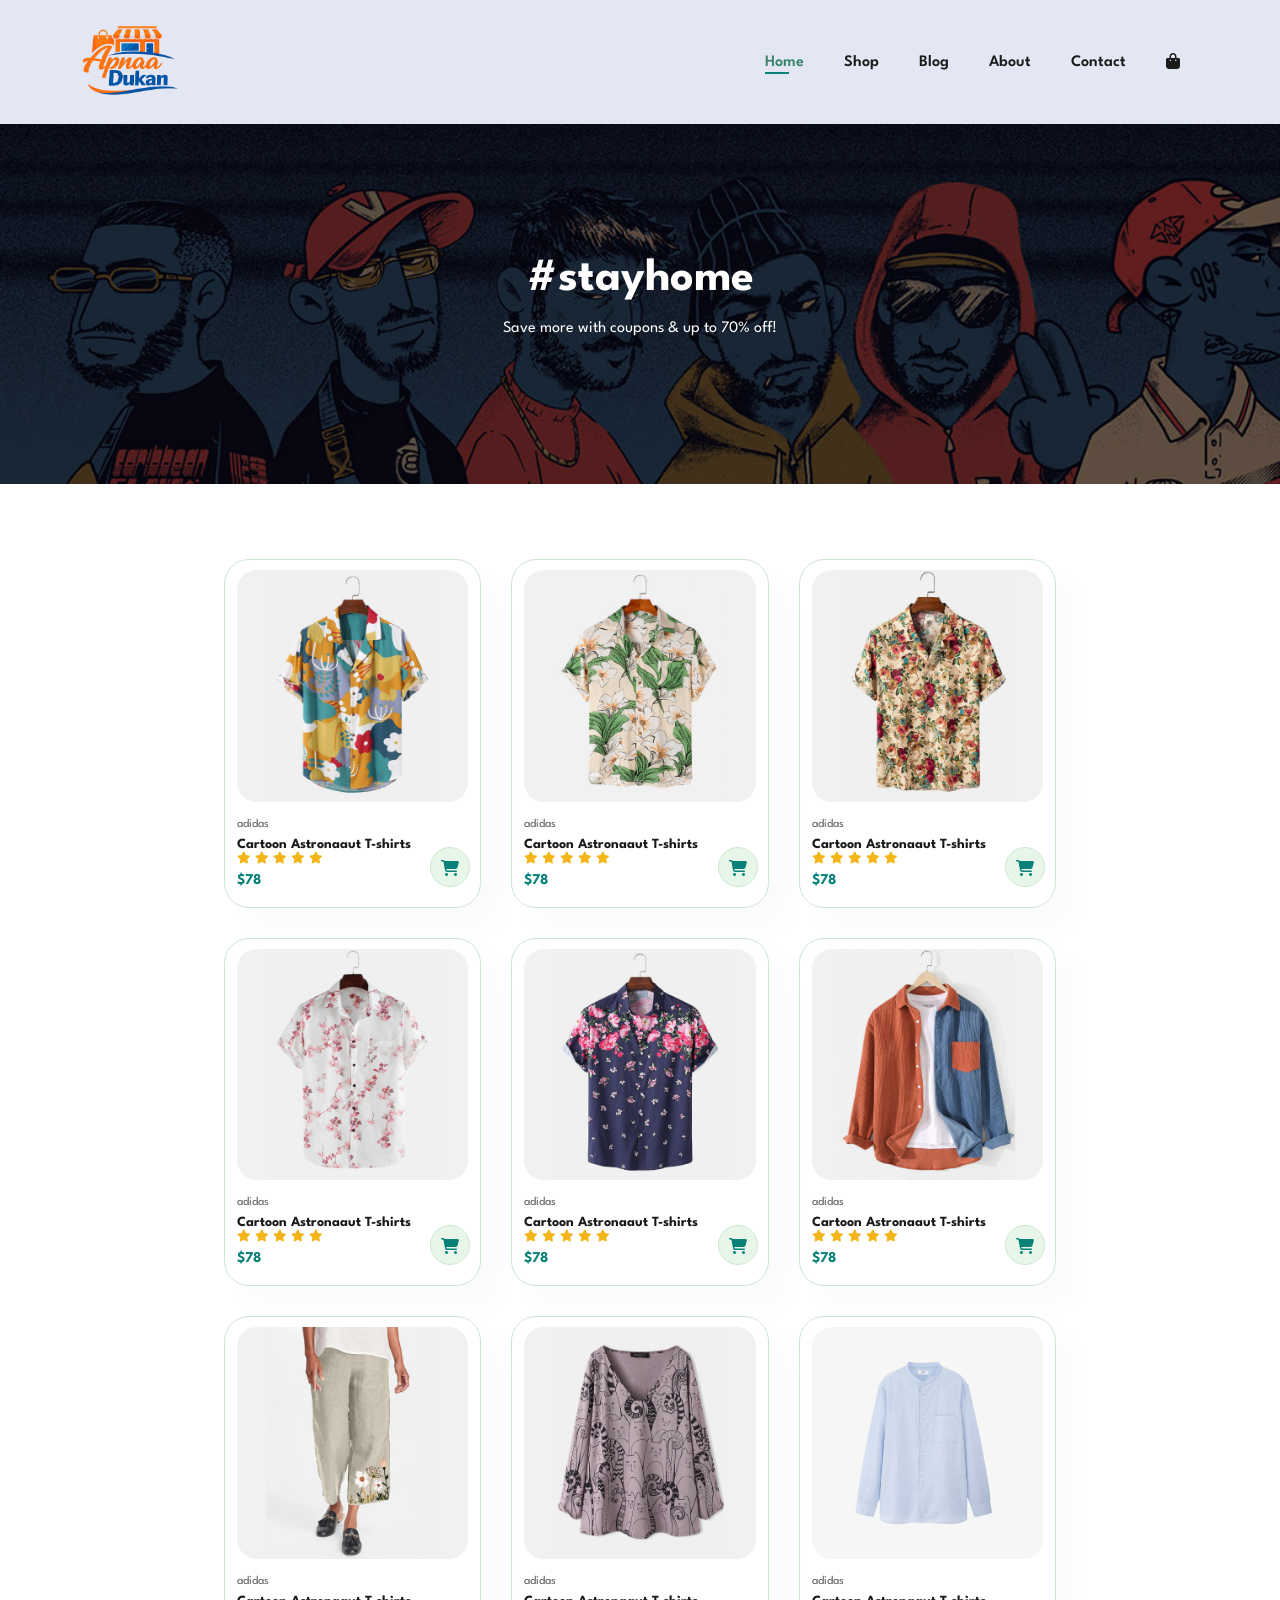
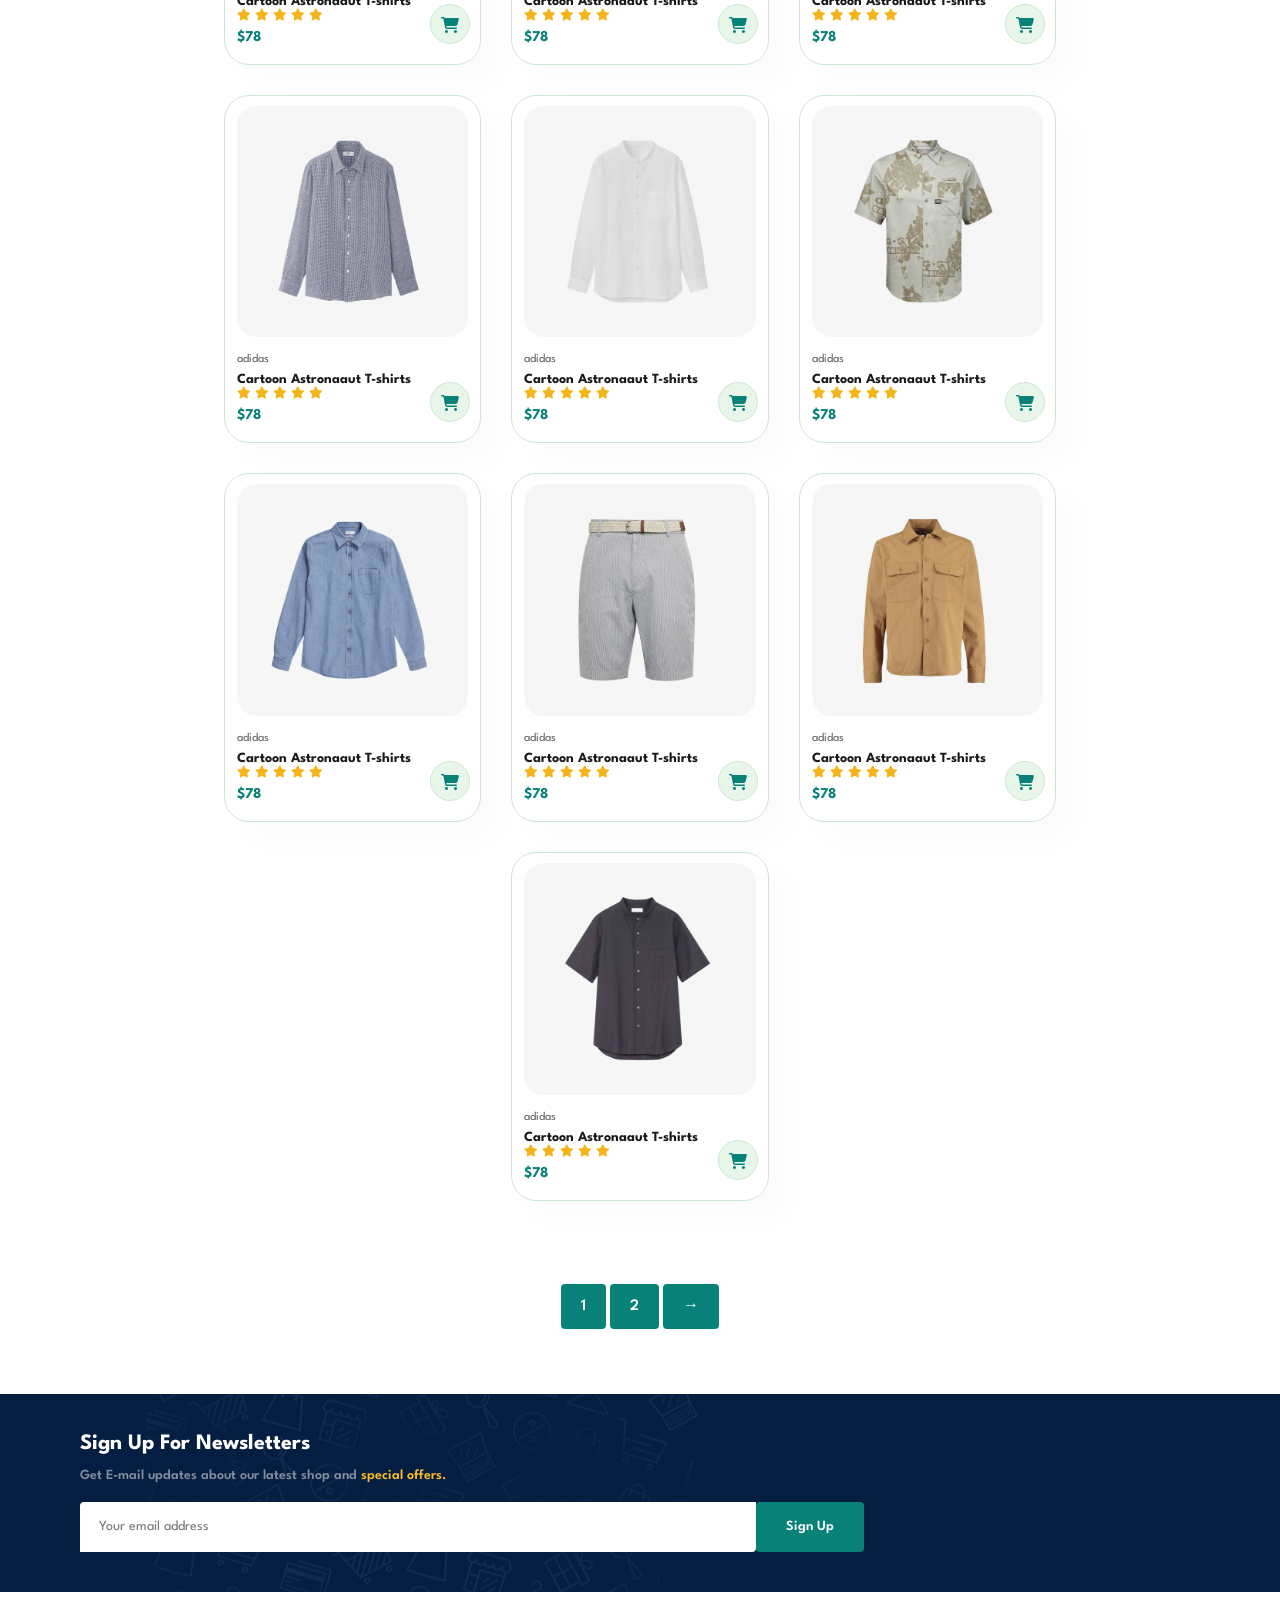
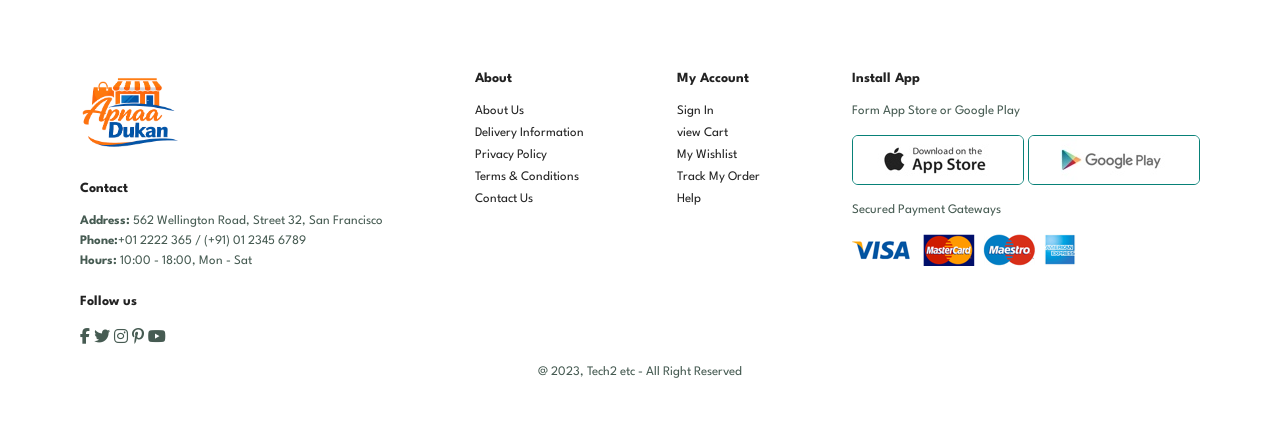
==== shop.html @ c1f82964 "Apnaa Dukan project is a Ecommerce websit" ====
<!DOCTYPE html>
<html lang="en">
<head>
    <meta charset="UTF-8">
    <meta name="viewport" content="width=device-width, initial-scale=1.0">
    <title>Apna Dukan</title>
<link rel="stylesheet" href="https://cdnjs.cloudflare.com/ajax/libs/font-awesome/6.5.1/css/all.min.css"> 
   <link rel="stylesheet" href="style.css">
</head>
<body>
    <section id="header">
        <a href="#"><img src="img/logo.png" class="logo" alt=""></a>

        <div>
            <ul id="navbar">
                <li><a class="active" href="index.html">Home</a></li>
                <li><a href="shop.html">Shop</a></li>
                <li><a href="blog.html">Blog</a> </li>
                <li><a href="about.html">About</a></li>
                <li><a href="contact.html">Contact</a></li>
                <li><a href="cart.html"><i class="fa-solid fa-bag-shopping"></i></a></li>
                <a href="#" id="close"><i class="far fa-times"></i></a>
            </ul>
        </div>
        <div id="mobile">
            <a href="cart.html"><i class="fa-solid fa-bag-shopping"></i></a>
            <i id="bar" class="fas fa-outdent"></i>
            
        </div>
    </section>

    <section id="page-header">
        
        <h2>#stayhome</h2>
        
        <p>Save more with coupons & up to 70% off!</p>
       
    </section>

    <section id="product1" class="section-p1">
        <div class="pro-container">
            <div class="pro">
                <img src="img/products/f1.jpg" alt="">
                <div class="des">
                    <span>adidas</span>
                    <h5>Cartoon Astronaaut T-shirts</h5>
                    <div class="star">
                        <i class="fas fa-star"></i>
                        <i class="fas fa-star"></i>
                        <i class="fas fa-star"></i>
                        <i class="fas fa-star"></i>
                        <i class="fas fa-star"></i>
                    </div>
                    <h4>$78</h4>
                </div>
                <a href="#"><i class="fas fa-shopping-cart shop"></i></a>
            </div>
            <div class="pro">
                <img src="img/products/f2.jpg" alt="">
                <div class="des">
                    <span>adidas</span>
                    <h5>Cartoon Astronaaut T-shirts</h5>
                    <div class="star">
                        <i class="fas fa-star"></i>
                        <i class="fas fa-star"></i>
                        <i class="fas fa-star"></i>
                        <i class="fas fa-star"></i>
                        <i class="fas fa-star"></i>
                    </div>
                    <h4>$78</h4>
                </div>
                <a href="#"><i class="fas fa-shopping-cart shop"></i></a>
            </div>
            <div class="pro">
                <img src="img/products/f3.jpg" alt="">
                <div class="des">
                    <span>adidas</span>
                    <h5>Cartoon Astronaaut T-shirts</h5>
                    <div class="star">
                        <i class="fas fa-star"></i>
                        <i class="fas fa-star"></i>
                        <i class="fas fa-star"></i>
                        <i class="fas fa-star"></i>
                        <i class="fas fa-star"></i>
                    </div>
                    <h4>$78</h4>
                </div>
                <a href="#"><i class="fas fa-shopping-cart shop"></i></a>
            </div>
            <div class="pro">
                <img src="img/products/f4.jpg" alt="">
                <div class="des">
                    <span>adidas</span>
                    <h5>Cartoon Astronaaut T-shirts</h5>
                    <div class="star">
                        <i class="fas fa-star"></i>
                        <i class="fas fa-star"></i>
                        <i class="fas fa-star"></i>
                        <i class="fas fa-star"></i>
                        <i class="fas fa-star"></i>
                    </div>
                    <h4>$78</h4>
                </div>
                <a href="#"><i class="fas fa-shopping-cart shop"></i></a>
            </div>
            <div class="pro">
                <img src="img/products/f5.jpg" alt="">
                <div class="des">
                    <span>adidas</span>
                    <h5>Cartoon Astronaaut T-shirts</h5>
                    <div class="star">
                        <i class="fas fa-star"></i>
                        <i class="fas fa-star"></i>
                        <i class="fas fa-star"></i>
                        <i class="fas fa-star"></i>
                        <i class="fas fa-star"></i>
                    </div>
                    <h4>$78</h4>
                </div>
                <a href="#"><i class="fas fa-shopping-cart shop"></i></a>
            </div>
            <div class="pro">
                <img src="img/products/f6.jpg" alt="">
                <div class="des">
                    <span>adidas</span>
                    <h5>Cartoon Astronaaut T-shirts</h5>
                    <div class="star">
                        <i class="fas fa-star"></i>
                        <i class="fas fa-star"></i>
                        <i class="fas fa-star"></i>
                        <i class="fas fa-star"></i>
                        <i class="fas fa-star"></i>
                    </div>
                    <h4>$78</h4>
                </div>
                <a href="#"><i class="fas fa-shopping-cart shop"></i></a>
            </div>
            <div class="pro">
                <img src="img/products/f7.jpg" alt="">
                <div class="des">
                    <span>adidas</span>
                    <h5>Cartoon Astronaaut T-shirts</h5>
                    <div class="star">
                        <i class="fas fa-star"></i>
                        <i class="fas fa-star"></i>
                        <i class="fas fa-star"></i>
                        <i class="fas fa-star"></i>
                        <i class="fas fa-star"></i>
                    </div>
                    <h4>$78</h4>
                </div>
                <a href="#"><i class="fas fa-shopping-cart shop"></i></a>
            </div>
            <div class="pro">
                <img src="img/products/f8.jpg" alt="">
                <div class="des">
                    <span>adidas</span>
                    <h5>Cartoon Astronaaut T-shirts</h5>
                    <div class="star">
                        <i class="fas fa-star"></i>
                        <i class="fas fa-star"></i>
                        <i class="fas fa-star"></i>
                        <i class="fas fa-star"></i>
                        <i class="fas fa-star"></i>
                    </div>
                    <h4>$78</h4>
                </div>
                <a href="#"><i class="fas fa-shopping-cart shop"></i></a>
            </div>
            <div class="pro">
                <img src="img/products/n1.jpg" alt="">
                <div class="des">
                    <span>adidas</span>
                    <h5>Cartoon Astronaaut T-shirts</h5>
                    <div class="star">
                        <i class="fas fa-star"></i>
                        <i class="fas fa-star"></i>
                        <i class="fas fa-star"></i>
                        <i class="fas fa-star"></i>
                        <i class="fas fa-star"></i>
                    </div>
                    <h4>$78</h4>
                </div>
                <a href="#"><i class="fas fa-shopping-cart shop"></i></a>
            </div>
            <div class="pro">
                <img src="img/products/n2.jpg" alt="">
                <div class="des">
                    <span>adidas</span>
                    <h5>Cartoon Astronaaut T-shirts</h5>
                    <div class="star">
                        <i class="fas fa-star"></i>
                        <i class="fas fa-star"></i>
                        <i class="fas fa-star"></i>
                        <i class="fas fa-star"></i>
                        <i class="fas fa-star"></i>
                    </div>
                    <h4>$78</h4>
                </div>
                <a href="#"><i class="fas fa-shopping-cart shop"></i></a>
            </div>
            <div class="pro">
                <img src="img/products/n3.jpg" alt="">
                <div class="des">
                    <span>adidas</span>
                    <h5>Cartoon Astronaaut T-shirts</h5>
                    <div class="star">
                        <i class="fas fa-star"></i>
                        <i class="fas fa-star"></i>
                        <i class="fas fa-star"></i>
                        <i class="fas fa-star"></i>
                        <i class="fas fa-star"></i>
                    </div>
                    <h4>$78</h4>
                </div>
                <a href="#"><i class="fas fa-shopping-cart shop"></i></a>
            </div>
            <div class="pro">
                <img src="img/products/n4.jpg" alt="">
                <div class="des">
                    <span>adidas</span>
                    <h5>Cartoon Astronaaut T-shirts</h5>
                    <div class="star">
                        <i class="fas fa-star"></i>
                        <i class="fas fa-star"></i>
                        <i class="fas fa-star"></i>
                        <i class="fas fa-star"></i>
                        <i class="fas fa-star"></i>
                    </div>
                    <h4>$78</h4>
                </div>
                <a href="#"><i class="fas fa-shopping-cart shop"></i></a>
            </div>
            <div class="pro">
                <img src="img/products/n5.jpg" alt="">
                <div class="des">
                    <span>adidas</span>
                    <h5>Cartoon Astronaaut T-shirts</h5>
                    <div class="star">
                        <i class="fas fa-star"></i>
                        <i class="fas fa-star"></i>
                        <i class="fas fa-star"></i>
                        <i class="fas fa-star"></i>
                        <i class="fas fa-star"></i>
                    </div>
                    <h4>$78</h4>
                </div>
                <a href="#"><i class="fas fa-shopping-cart shop"></i></a>
            </div>
            <div class="pro">
                <img src="img/products/n6.jpg" alt="">
                <div class="des">
                    <span>adidas</span>
                    <h5>Cartoon Astronaaut T-shirts</h5>
                    <div class="star">
                        <i class="fas fa-star"></i>
                        <i class="fas fa-star"></i>
                        <i class="fas fa-star"></i>
                        <i class="fas fa-star"></i>
                        <i class="fas fa-star"></i>
                    </div>
                    <h4>$78</h4>
                </div>
                <a href="#"><i class="fas fa-shopping-cart shop"></i></a>
            </div>
            <div class="pro">
                <img src="img/products/n7.jpg" alt="">
                <div class="des">
                    <span>adidas</span>
                    <h5>Cartoon Astronaaut T-shirts</h5>
                    <div class="star">
                        <i class="fas fa-star"></i>
                        <i class="fas fa-star"></i>
                        <i class="fas fa-star"></i>
                        <i class="fas fa-star"></i>
                        <i class="fas fa-star"></i>
                    </div>
                    <h4>$78</h4>
                </div>
                <a href="#"><i class="fas fa-shopping-cart shop"></i></a>
            </div>
            <div class="pro">
                <img src="img/products/n8.jpg" alt="">
                <div class="des">
                    <span>adidas</span>
                    <h5>Cartoon Astronaaut T-shirts</h5>
                    <div class="star">
                        <i class="fas fa-star"></i>
                        <i class="fas fa-star"></i>
                        <i class="fas fa-star"></i>
                        <i class="fas fa-star"></i>
                        <i class="fas fa-star"></i>
                    </div>
                    <h4>$78</h4>
                </div>
                <a href="#"><i class="fas fa-shopping-cart shop"></i></a>
            </div>
        </div>    
    </section>
    <section id="pagination" class="section-p1">
        <a href="#">1</a>
        <a href="#">2</a>
        <a href="#">→</a>
    </section>
    <section id="newsletter" class="section-p1 section-m1">
        <div class="newstext">
            <h4>Sign Up For Newsletters</h4>
            <p>Get E-mail updates about our latest shop and <span>special offers.</span></p>
        </div>
        <div class="form">
            <input type="text" placeholder="Your email address">
            <button class="normal">Sign Up</button>
        </div>
    </section>

    <footer class="section-p1">
        <div class="col">
            <img src="img/logo.png" alt="" class="logo">
            <h4>Contact</h4>
            <p><strong>Address: </strong> 562 Wellington Road, Street 32, San Francisco</p>
            <p><strong>Phone:</strong>+01 2222 365 / (+91) 01 2345 6789</p>
            <p><strong>Hours:</strong> 10:00 - 18:00, Mon - Sat</p>
            <div class="follow">
                <h4> Follow us</h4>
                <div class="icon">
                    <i class="fab fa-facebook-f"></i>
                    <i class="fab fa-twitter"></i>
                    <i class="fab fa-instagram"></i>
                    <i class="fab fa-pinterest-p"></i>
                    <i class="fab fa-youtube"></i>
                </div>
            </div>
        </div>
        <div class="col">
            <h4>About</h4>
            <a href="#">About Us</a>
            <a href="#">Delivery Information</a>
            <a href="#">Privacy Policy</a>
            <a href="#">Terms & Conditions</a>
            <a href="#">Contact Us</a>
        </div>

        <div class="col">
            <h4>My Account</h4>
            <a href="#">Sign In</a>
            <a href="#">view Cart</a>
            <a href="#">My Wishlist</a>
            <a href="#">Track My Order</a>
            <a href="#">Help</a>
        </div>
        <div class="col install">
            <h4>Install App</h4>
            <p>Form App Store or Google Play</p>
            <div class="row">
                <img src="img/pay/app.jpg" alt="">
                <img src="img/pay/play.jpg" alt="">
            </div>
            <p>Secured Payment Gateways</p>
            <img src="img/pay/pay.png" alt="">
        </div>
        <div class="copyright">
            <p>@ 2023, Tech2 etc - All Right Reserved</p>
        </div>
    </footer>


    <script src="script.js"></script>
</body>
</html>
---- style.css ----
@import url("https://fonts.googleapis.com/css2?family=Spartan:wght@100;200;300;400;500;600;700;800;900&display=swap");
* {
  margin: 0;
  padding: 0;
  box-sizing: border-box;
  font-family: "Spartan", sans-serif;
}
h1 {
  font-size: 50px;
  line-height: 64px;
  color: #222;
}
h2 {
  font-size: 46px;
  line-height: 54px;
  color: #222;
}
h4 {
  font-size: 20px;
  color: #222;
}
h6 {
  font-weight: 700;
  font-size: 12px;
}
p {
  font-size: 16px;
  color: #465b52;
  margin: 15px 0 20px 0;
}

.section-p1 {
  padding: 40px 80px;
}
.section-m1 {
  margin: 40px 0;
}
button.white {
  font-size: 14px;
  font-weight: 600;
  padding: 15px 30px;
  color: #fff;
  background-color: transparent;
  border-radius: 4px;
  cursor: pointer;
  border: 1px solid #fff;
  outline: none;
  transition: 0.2s;
}
button.normal {
  font-size: 14px;
  font-weight: 600;
  padding: 15px 30px;
  color: #000;
  background-color: #fff;
  border-radius: 4px;
  cursor: pointer;
  border: none;
  outline: none;
  transition: 0.2s;
}
body {
  width: 100%;
}
.logo {
  width: 100px;
  height: 80px;
}

/* Header */
#header {
  display: flex;
  align-items: center;
  justify-content: space-between;
  padding: 20px 80px;
  background-color: #e3e6f3;
  box-shadow: 0 5px 15px rgba(0, 0, 0, 0.06);
  z-index: 999;
  position: sticky;
  top: 0;
  left: 0;
}
#navbar {
  display: flex;
  align-items: center;
  justify-content: center;
}
#navbar li {
  list-style: none;
  padding: 0 20px;
  position: relative;
}
#navbar li a {
  text-decoration: none;
  font-size: 16px;
  font-weight: 600;
  color: #1a1a1a;
  transition: 0.3s ease;
}
#navbar li a:hover,
#navbar li a.active {
  color: rgb(56, 131, 106);
}
#navbar li a.active::after,
#navbar li a:hover::after {
  content: "";
  width: 30%;
  height: 2px;
  background: #088178;
  position: absolute;
  bottom: -4px;
  left: 20px;
}
#mobile {
  display: none;
  align-items: center;
}
 #close{
  display: none;
 }


/*Home Page*/
#hero {
  background-image: url("img/hero4.png");
  height: 100vh;
  width: 100%;
  background-size: cover;
  background-position: top 25% right 0;
  padding: 0 80px;
  display: flex;
  flex-direction: column;
  align-items: flex-start;
  justify-content: center;
}
#hero h4 {
  padding-bottom: 15px;
}
#hero h1 {
  color: #088178;
}
#hero button {
  background-image: url("img/button.png");
  background-color: transparent;
  color: #088178;
  border: 0;
  padding: 14px 80px 14px 65px;
  background-repeat: no-repeat;
  cursor: pointer;
  font-weight: 700;
  font-size: 15px;
}
#feature {
  display: flex;
  align-items: center;
  justify-content: space-between;
  flex-wrap: wrap;
}

#feature .fe-box {
  width: 180px;
  text-align: center;
  padding: 25px 15px;
  box-shadow: 20px 20px 34px rgba(0, 0, 0, 0.03);
  border: 1px solid #cce7d0;
  border-radius: 4px;
  margin: 15px 0;
}
#feature .fe-box:hover {
  box-shadow: 10px 10px 54px rgba(78, 62, 221, 0.1);
}
#feature .fe-box img {
  width: 100%;
  margin-bottom: 10px;
}
#feature .fe-box h6 {
  display: inline-block;
  padding: 9px 8px 6px 8px;
  line-height: 1;
  border-radius: 4px;
  color: #008178;
  background-color: #fddde4;
}
#feature .fe-box:nth-child(2) h6 {
  background-color: #cdebbc;
}
#feature .fe-box:nth-child(3) h6 {
  background-color: #d1e8f2;
}
#feature .fe-box:nth-child(4) h6 {
  background-color: #cdd4f8;
}
#feature .fe-box:nth-child(5) h6 {
  background-color: #f6dbf6;
}
#feature .fe-box:nth-child(6) h6 {
  background-color: #fff2e5;
}
#product1 {
  text-align: center;
}
#product1 .pro-container {
  display: flex;
  justify-content: space-between;
  padding-top: 20px;
  flex-wrap: wrap;
}
#product1 .pro {
  width: 23%;
  min-width: 250px;
  padding: 10px 12px;
  border: 1px solid #cce7d0;
  border-radius: 25px;
  cursor: pointer;
  box-shadow: 20px 20px 30px rgba(0, 0, 0, 0.02);
  margin: 15px 0;
  transition: 0.2s ease;
  position: relative;
}
#product1 .pro:hover {
  box-shadow: 220px 20px 30px rgba(0, 0, 0, 0.06);
}
#product1 .pro img {
  width: 100%;
  border-radius: 20px;
}
#product1 .pro .des {
  text-align: start;
  padding: 10px 0;
}
#product1 .pro .des span {
  color: #606063;
  font-size: 12px;
}
#product1 .pro .des h5 {
  padding-top: 7px;
  color: #1a1a1a;
  font-size: 14px;
}
#product1 .pro .des i {
  font-size: 12px;
  color: rgb(243, 181, 25);
}
#product1 .pro .des h4 {
  padding-top: 7px;
  font-size: 15px;
  font-weight: 700;
  color: #088178;
}
#product1 .pro .shop {
  width: 40px;
  height: 40px;
  line-height: 40px;
  border-radius: 50px;
  background-color: #e8f6ea;
  color: #088178;
  border: 1px solid #cce7d0;
  position: absolute;
  bottom: 20px;
  right: 10px;
}
#banner {
  display: flex;
  flex-direction: column;
  justify-content: center;
  align-items: center;
  text-align: center;
  background-image: url("img/banner/b2.jpg");
  width: 100%;
  height: 40vh;
  background-size: cover;
  background-position: center;
}
#banner h4 {
  color: #fff;
  font-size: 16px;
}
#banner h2 {
  color: #fff;
  font-size: 30px;
  padding: 10px 0;
}
#banner h2 span {
  color: #ef3636;
}
#banner button:hover {
  background: #088178;
  color: #fff;
}
#sm-banner {
  display: flex;
  gap: 20px;
  flex-wrap: wrap;
}
#sm-banner .banner-box {
  display: flex;
  flex-direction: column;
  justify-content: center;
  align-items: flex-start;
  background-image: url("img/banner/b17.jpg");
  flex: 1; /* equal width */
  min-width: unset;
  height: 50vh;
  background-size: cover;
  background-position: center;
  padding: 30px;
}
#sm-banner .banner-box2 {
  background-image: url("img/banner/b10.jpg");
}
#sm-banner h4 {
  color: #fff;
  font-size: 20px;
  font-weight: 300;
}
#sm-banner h2 {
  color: #fff;
  font-size: 28px;
  font-weight: 800;
}
#sm-banner span {
  color: #fff;
  font-size: 14px;
  font-weight: 500;
  padding-bottom: 15px;
}
#sm-banner .banner-box:hover button {
  background: #088178;
  border: 1px solid #088178;
}
#banner3 .banner-box {
  display: flex;
  flex-direction: column;
  justify-content: center;
  align-items: flex-start;
  background-image: url("img/banner/b7.jpg");
  min-width: 100%;
  height: 30vh;
  background-size: cover;
  background-position: center;
  padding: 20px;
  margin-bottom: 20px;
}
#banner3 .banner-box2 {
  background-image: url("img/banner/b4.jpg");
}
#banner3 .banner-box2 {
  background-image: url("img/banner/b18.jpg");
}
#banner3 h2 {
  color: #fff;
  font-weight: 900;
  font-size: 22px;
}
#banner3 h3 {
  color: #ec544e;
  font-weight: 800;
  font-size: 15px;
}
#newsletter {
  display: flex;
  justify-content: space-between;
  flex-wrap: wrap;
  align-items: center;
  background-image: url("img/banner/b14.png");
  background-repeat: no-repeat;
  background-position: 20% 30%;
  background-color: #041e42;
}
#newsletter h4 {
  font-size: 22px;
  font-weight: 700;
  color: #fff;
}
#newsletter p {
  font-size: 14px;
  font-weight: 600;
  color: #818ea0;
}
#newsletter p span {
  color: #ffbd27;
}
#newsletter .form {
  display: flex;
  width: 40%;
}
#newsletter input {
  height: 3.125rem;
  padding: 0 1.25em;
  font-size: 14px;
  width: 100%;
  border: 1px solid transparent;
  border-radius: 4px;
  outline: none;
  border-top-right-radius: 0;
  border-bottom-left-radius: 0;
}
#newsletter button {
  background-color: #088178;
  color: #fff;
  white-space: nowrap;
}
footer {
  display: flex;
  flex-wrap: wrap;
  justify-content: space-between;
}
footer .col {
  display: flex;
  flex-direction: column;
  align-items: flex-start;
  margin-bottom: 20px;
}

footer .logo {
  margin-bottom: 30px;
}
footer h4 {
  font-size: 14px;
  padding-bottom: 20px;
}
footer p {
  font-size: 13px;
  margin: 0 0 8px 0;
}
footer a {
  font-size: 13px;
  text-decoration: none;
  color: #222;
  margin-bottom: 10px;
}
footer a {
  font-size: 13px;
  text-decoration: none;
  color: #222;
  margin-bottom: 10px;
}
footer .follow {
  margin-top: 20px;
}
footer .follow i {
  color: #465b52;
}
footer .install .row img {
  border: 1px solid #088178;
  border-radius: 6px;
}
footer .install img {
  margin: 10px 0 15px 0;
}
footer .follow i:hover,
footer a:hover {
  color: #008178;
}
footer .copyright {
  width: 100%;
  text-align: center;
}

/* Shop Page */
#page-header{
  background-image: url("img/banner/b1.jpg");
  width: 100%;
  height: 40vh;
  background-size: cover;
  display: flex;
  justify-content: center;
  text-align: center;
  flex-direction: column;
  padding: 14px;
}
#page-header h2,
#page-header p{
color: #fff;
}
#pagination{
  text-align: center;
}
#pagination a{
  text-decoration: none;
  background-color: #088178;
  padding: 15px 20px;
  border-radius: 4px;
  color: #fff;
  font-weight: 600;
}
/* #pagination a i{
  font-size: 16px;
  font-weight: 600;
} */

/* Single product */
#prodetails{
  display: flex;
  margin-top: 20px; 
}

#prodetails .single-pro-image{
  width: 40%;
  margin-right: 50px;
}

.small-img-group{
  display: flex;
  justify-content: space-between;
}

.small-img-col{
  flex-basis: 24%;
  cursor: pointer;
}
#prodetails .single-pro-details{
   width: 50%;
   padding-top: 30px;
}
#prodetails .single-pro-details h4{
  padding: 40px 0 20px 0;
}
#prodetails .single-pro-details select{
  display: block;
  padding: 5px 10px;
  margin-bottom: 10px;
}
#prodetails .single-pro-details input{
  width: 50px;
  height: 47px;
  padding-left: 10px;
  font-size: 16px;
  margin-right: 10px;
}

/* Blog Page */

/* About Page */

/*Contaact Page */

/*Cart Page */

/* Start mediaQuery */

@media (max-width: 799px) {
  .section-p1 {
    padding: 40px 40px;
  }
  #navbar {
    display: none;
    flex-direction: column;
    align-items: flex-start;
    justify-content: flex-start;
    position: fixed;
    top: 0;
    right: 0px;
    height: 100vh;
    width: 200px;
    background-color: #fff;
    box-shadow: 0 40px 60px rgba(0, 0, 0, 0.1);
    padding: 80px 0 0 10px;
  }
  #navbar.active {
    right: 0px;
  }
  #navbar li {
    margin-bottom: 25px;
  }
  #mobile {
    display: flex;
    align-items: center;
    cursor: pointer;
  }
  #mobile i {
    color: #1a1a1a;
    font-size: 24px;
    padding-left: 20px;
  }
  #close{
    position: absolute;
    top: 30px;
    left: 30px;
    color: #222;
    font-size: 24px;
  }
}

#lg-bag {
  display: none;
}

/*hero section*/
#hero {
  height: 70vh;
  padding: 0 80px;
  background-position: top 30% right 30%;
}
#feature {
  justify-content: center;
}
#feature .fe-box {
  margin: 15px 15px;
}
#product1 .pro-container {
  justify-content: center;
}
#product1 .pro {
  margin: 15px;
}
#banner {
  height: 20vh;
}
#sm-banner .banner-boxx {
  min-width: 100%;
  height: 30vh;
}
#banner3 {
  padding: 0 40px;
}
#banner3 .banner-box {
  width: 28%;
}
#newsletter .form {
  width: 70%;
}
@media (max-width: 477px) {
  .section-p1 {
    padding: 20px;
  }
  #header {
    padding: 10px 30px;
  }
  h1 {
    font-size: 38px;
  }
  h2 {
    font-size: 32px;
  }
  #hero {
    padding: 0 20px;
    background-position: 55%;
  }
  #feature .fe-box {
    width: 155px;
    margin: 0 0 15px 0;
  }
  #product1 .pro {
    width: 100%;
  }
  #banner {
    height: 40vh;
  }
  #sm-banner .banner-box {
    height: 40vh;
  }
  #sm-banner .banner-box2 {
    margin-top: 20px;
  }
  #banner3 {
    padding: 0 20px;
  }
  #banner3 .banner-box {
    width: 100%;
  }
  #newsletter {
    padding: 40px 20px;
  }
  #newsletter .form {
    width: 100%;
  }
}
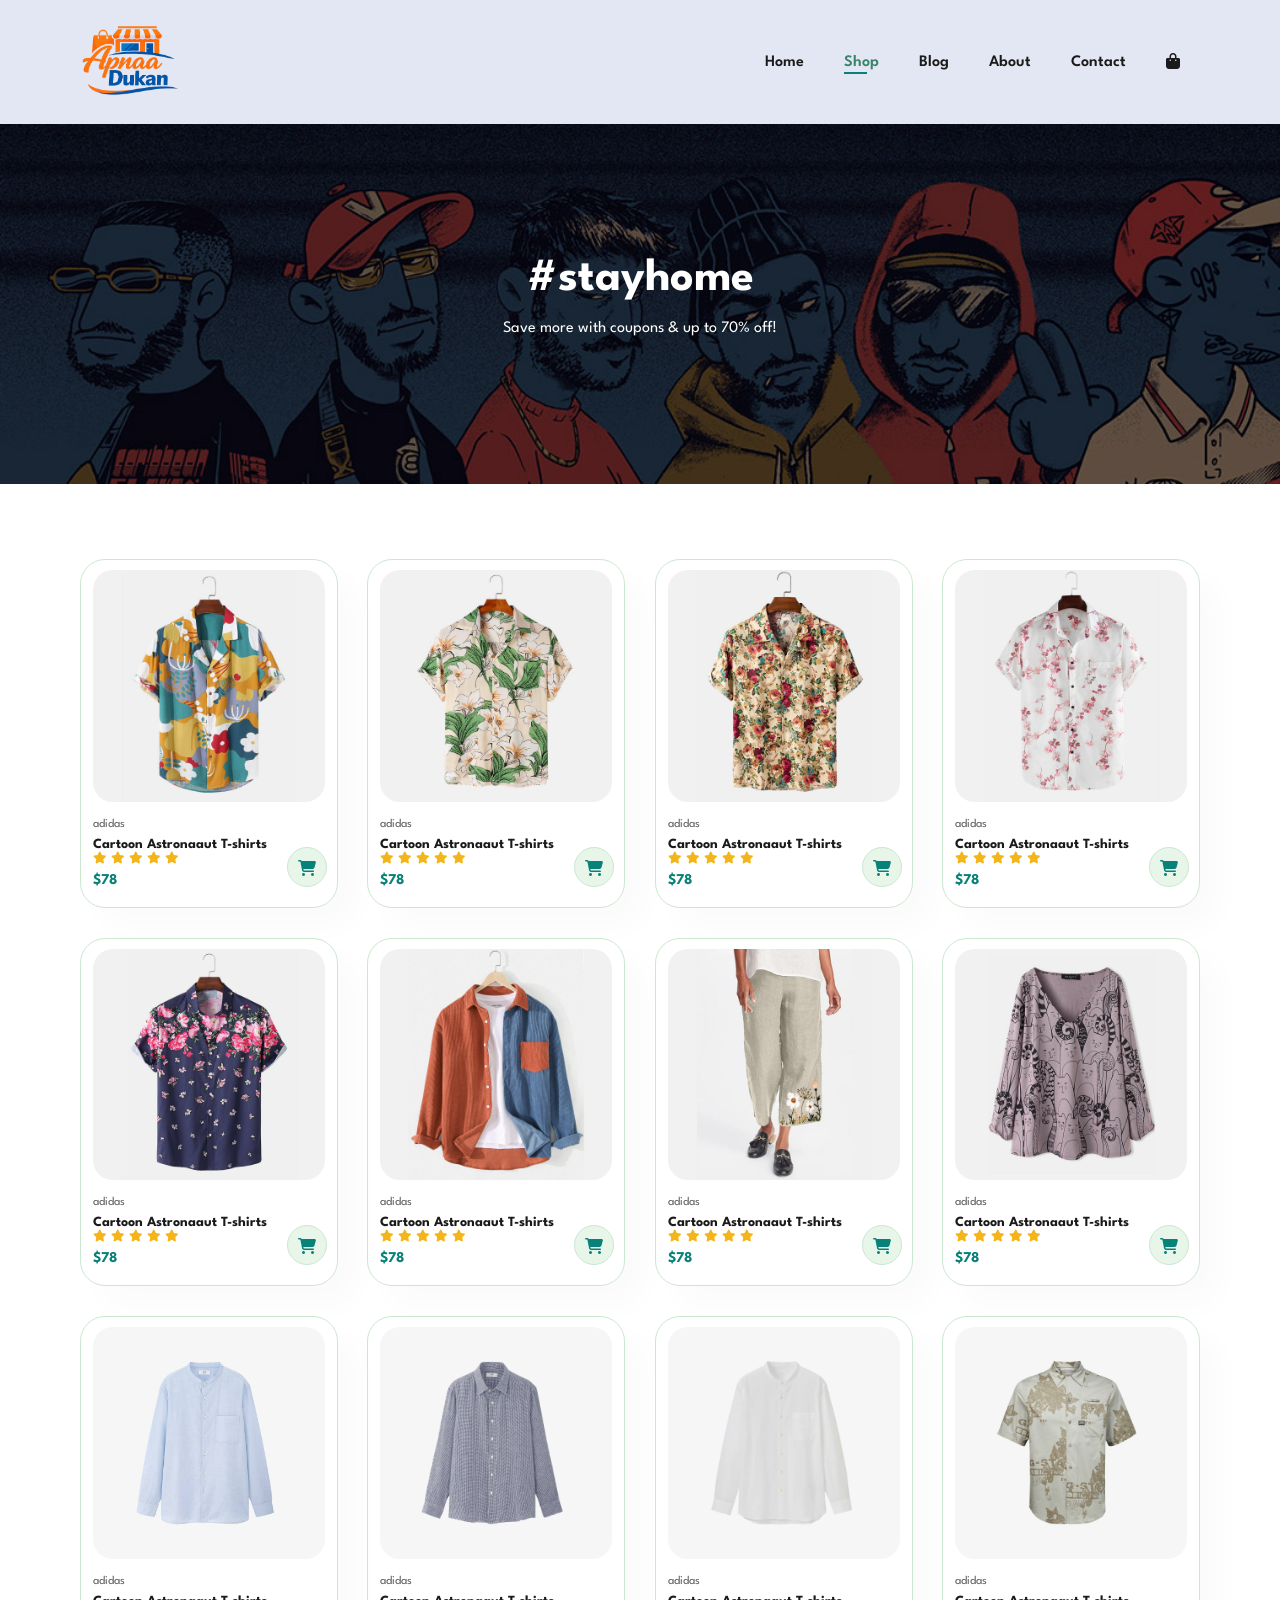
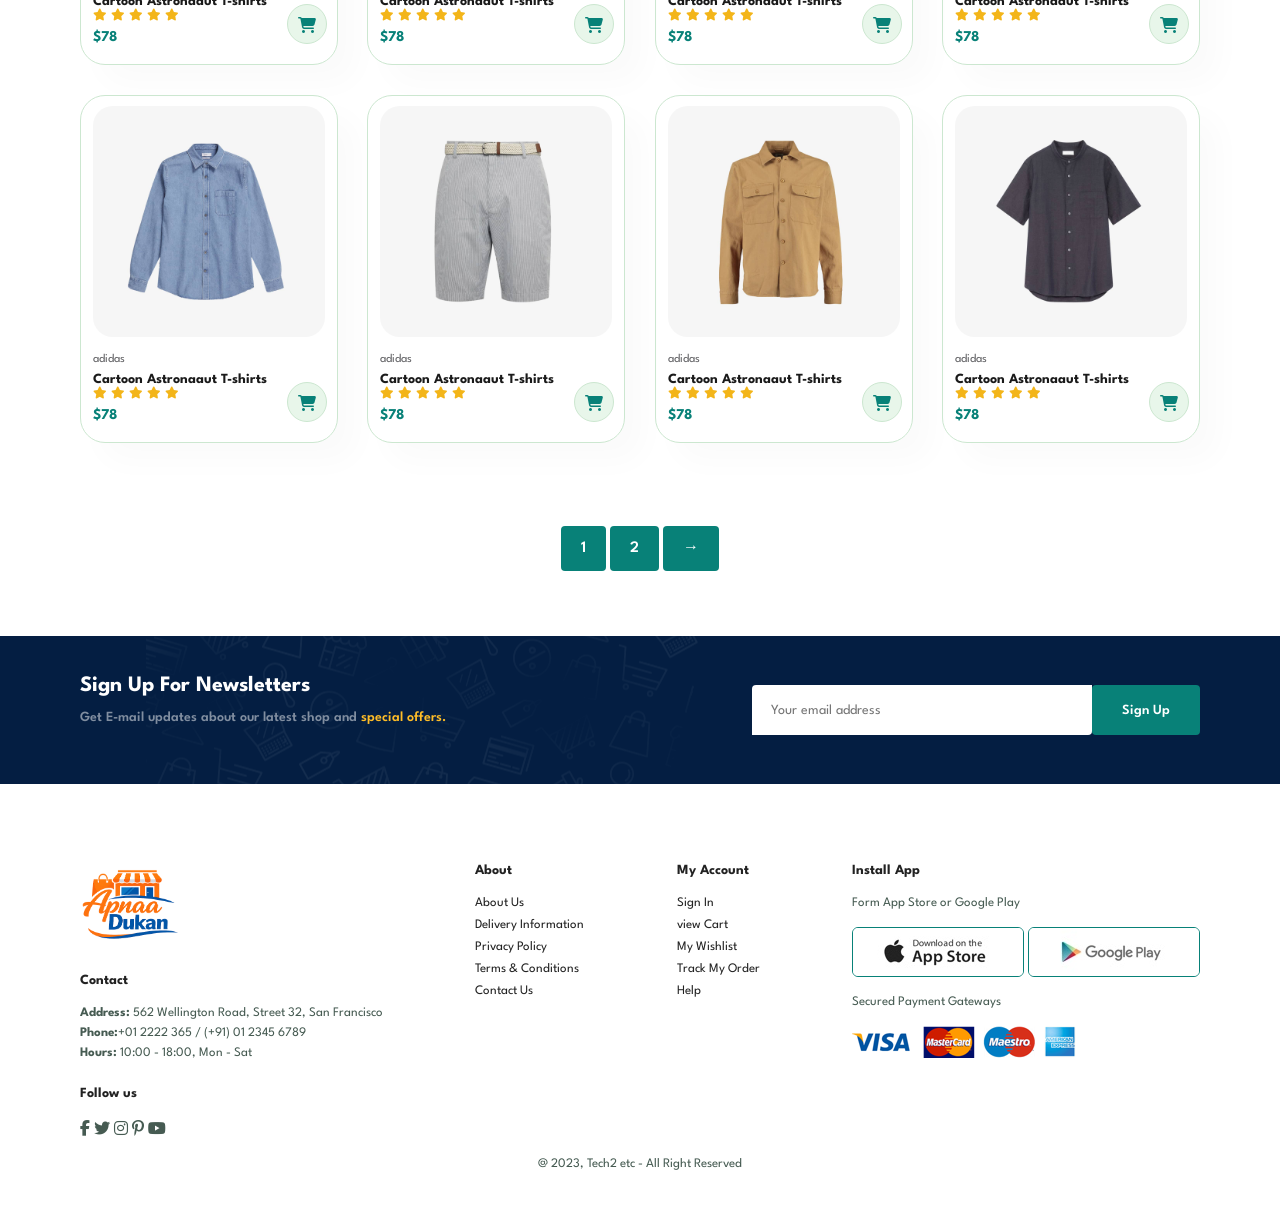
==== commit e7d0dbfe: "what you changed" ====
--- a/shop.html
+++ b/shop.html
@@ -13,8 +13,8 @@
 
         <div>
             <ul id="navbar">
-                <li><a class="active" href="index.html">Home</a></li>
-                <li><a href="shop.html">Shop</a></li>
+                <li><a href="index.html">Home</a></li>
+                <li><a class="active" href="shop.html">Shop</a></li>
                 <li><a href="blog.html">Blog</a> </li>
                 <li><a href="about.html">About</a></li>
                 <li><a href="contact.html">Contact</a></li>
@@ -39,7 +39,7 @@
 
     <section id="product1" class="section-p1">
         <div class="pro-container">
-            <div class="pro">
+            <div class="pro" onclick="window.location.href='sproduct.html';">
                 <img src="img/products/f1.jpg" alt="">
                 <div class="des">
                     <span>adidas</span>
--- a/style.css
+++ b/style.css
@@ -115,10 +115,9 @@
   display: none;
   align-items: center;
 }
- #close{
+#close {
   display: none;
- }
-
+}
 
 /*Home Page*/
 #hero {
@@ -458,7 +457,7 @@
 }
 
 /* Shop Page */
-#page-header{
+#page-header {
   background-image: url("img/banner/b1.jpg");
   width: 100%;
   height: 40vh;
@@ -470,13 +469,13 @@
   padding: 14px;
 }
 #page-header h2,
-#page-header p{
-color: #fff;
-}
-#pagination{
+#page-header p {
+  color: #fff;
+}
+#pagination {
   text-align: center;
 }
-#pagination a{
+#pagination a {
   text-decoration: none;
   background-color: #088178;
   padding: 15px 20px;
@@ -490,52 +489,336 @@
 } */
 
 /* Single product */
-#prodetails{
-  display: flex;
-  margin-top: 20px; 
-}
-
-#prodetails .single-pro-image{
+#prodetails {
+  display: flex;
+  margin-top: 20px;
+}
+
+#prodetails .single-pro-image {
   width: 40%;
   margin-right: 50px;
 }
 
-.small-img-group{
+.small-img-group {
   display: flex;
   justify-content: space-between;
 }
 
-.small-img-col{
+.small-img-col {
   flex-basis: 24%;
   cursor: pointer;
 }
-#prodetails .single-pro-details{
-   width: 50%;
-   padding-top: 30px;
-}
-#prodetails .single-pro-details h4{
+#prodetails .single-pro-details {
+  width: 50%;
+  padding-top: 30px;
+}
+#prodetails .single-pro-details h4 {
   padding: 40px 0 20px 0;
 }
-#prodetails .single-pro-details select{
+#prodetails .single-pro-details select {
   display: block;
   padding: 5px 10px;
   margin-bottom: 10px;
 }
-#prodetails .single-pro-details input{
+#prodetails .single-pro-details input {
   width: 50px;
   height: 47px;
   padding-left: 10px;
   font-size: 16px;
   margin-right: 10px;
 }
+#prodetails .single-pro-details input:focus {
+  outline: none;
+}
+#prodetails .single-pro-details button {
+  background: #088178;
+  color: #fff;
+}
+#prodetails .single-pro-details span {
+  line-height: 25px;
+}
 
 /* Blog Page */
+#page-header.blog-header {
+  background-image: url("img/banner/b19.jpg");
+}
+#blog {
+  padding: 150px 150px 0 150px;
+}
+#blog .blog-box {
+  display: flex;
+  align-items: center;
+  width: 100%;
+  position: relative;
+  padding-bottom: 90px;
+}
+#blog .blog-img {
+  width: 50%;
+  margin-right: 40px;
+}
+#blog img {
+  width: 100%;
+  height: 300px;
+  object-fit: cover;
+}
+#blog .blog-details {
+  width: 50%;
+}
+#blog .blog-details a {
+  text-decoration: none;
+  font-size: 11px;
+  color: #000;
+  font-weight: 700;
+  position: relative;
+  transition: 0.3s;
+}
+
+#blog .blog-details a::after {
+  content: "";
+  width: 50px;
+  height: 1px;
+  background-color: #000;
+  position: absolute;
+  top: 4px;
+  right: -60px;
+}
+#blog .blog-details a:hover {
+  color: #088178;
+}
+#blog .blog-details a:hover::after {
+  background-color: #088178;
+}
+#blog .blog-box h1 {
+  position: absolute;
+  top: -40px;
+  left: 0;
+  font-size: 70px;
+  font-weight: 700;
+  color: #c9cbce;
+  z-index: -9;
+}
 
 /* About Page */
+#page-header.about-header {
+  background-image: url("img/about/banner.png");
+}
+#about-head {
+  display: flex;
+  align-items: center;
+}
+#about-head img {
+  width: 50%;
+  height: auto;
+}
+#about-head div {
+  padding-left: 40px;
+}
+#about-app {
+  text-align: center;
+}
+#about-app .video {
+  width: 70%;
+  height: 100%;
+  margin: 30px auto 0 auto;
+}
+#about-app .video video {
+  width: 100%;
+  height: 100%;
+  border-radius: 20px;
+}
 
 /*Contaact Page */
 
+#contact-details {
+  display: flex;
+  align-items: center;
+  justify-content: space-between;
+}
+#contact-details .details {
+  width: 40%;
+}
+#contact-details .details span,
+#form-details form span {
+  font-size: 12px;
+}
+#contact-details .details h2,
+#form-details form h2 {
+  font-size: 26px;
+  line-height: 35px;
+  padding: 20px 0;
+}
+#contact-details .details h3 {
+  font-size: 16px;
+  padding-bottom: 15px;
+}
+#contact-details .details li {
+  list-style: none;
+  display: flex;
+  padding: 10px 0;
+}
+#contact-details .details li i {
+  font-size: 14px;
+  padding-right: 22px;
+}
+#contact-details .details li p {
+  margin: 0;
+  font-size: 14px;
+}
+#contact-details .map {
+  width: 55%;
+  height: 400px;
+}
+#contact-details .map iframe {
+  width: 100%;
+  height: 100%;
+}
+#form-details {
+  display: flex;
+  justify-content: space-between;
+  margin: 30px;
+  padding: 80px;
+  border: 1px solid #e1e1e1;
+}
+
+#form-details form {
+  width: 65%;
+  display: flex;
+  flex-direction: column;
+  align-items: flex-start;
+}
+#form-details form input,
+#form-details form textarea {
+  width: 100%;
+  padding: 12px 15px;
+  outline: none;
+  margin-bottom: 20px;
+  border: 1px solid #e1e1e1;
+}
+#form-details form button {
+  background-color: #088178;
+  color: #fff;
+}
+#form-details .people div {
+  padding-bottom: 25px;
+  display: flex;
+  align-items: flex-start;
+}
+#form-details .people div img {
+  width: 65px;
+  height: 65px;
+  object-fit: cover;
+  margin-right: 15px;
+}
+#form-details .people div p {
+  margin: 0;
+  font-size: 13px;
+  line-height: 25px;
+}
+#form-details .people div p span {
+  display: block;
+  font-size: 16px;
+  font-weight: 600;
+  color: #000;
+}
+
 /*Cart Page */
+
+#cart{
+  overflow-x: auto;
+}
+#cart table{
+  width: 100%;
+  border-collapse: collapse;
+  table-layout: fixed;
+  white-space: nowrap;
+}
+#cart table img{
+  width: 70px;
+}
+#cart table td:nth-child(1){
+  width: 100px;
+  text-align: center;
+}
+#cart table td:nth-child(2){
+  width: 150px;
+  text-align: center;
+}
+#cart table td:nth-child(3){
+  width: 250px;
+  text-align: center;
+}
+#cart table td:nth-child(4),
+#cart table td:nth-child(5),
+#cart table td:nth-child(6){
+  width: 150px;
+  text-align: center;
+}
+#cart table td:nth-child(5) input{
+  width: 70px;
+  padding: 10px 5px 10px 15px;
+}
+
+#cart table thead{
+  border: 1px ssolid #e2e9e1;
+  border-left: none;
+  border-right: none;
+}
+
+#cart table thead td{
+  font-weight: 700;
+  text-transform: uppercase;
+  font-size: 13px;
+  padding: 18px 0;
+}
+#cart table tbody tr td{
+  padding-top: 15px;
+}
+#cart table tbody td{
+  font-size: 13px;
+}
+#cart-add{
+  display: flex;
+  flex-wrap: wrap;
+  justify-content: space-between;
+}
+#coupon{
+  width: 50%;
+  margin-bottom: 30px;
+}
+#coupon h3,
+#subtotal h3{
+  padding-bottom: 15px;
+}
+#coupon input{
+  padding: 10px 20px;
+  outline: none;
+  width: 60%;
+  margin-right: 10px;
+  border: 1px solid #e2e9e1;
+}
+#coupon button,
+#subtotal button{
+  background-color: #088178;
+  color: #fff;
+  padding: 12px 20px;
+}
+#subtotal{
+  width: 50%;
+  margin-bottom: 30px;
+  border: 1px solid #e2e9e1;
+  padding: 30px;
+}
+#subtotal table{
+  border-collapse: collapse;
+  width: 100%;
+  margin-bottom: 20px;
+}
+#subtotal table td{
+  width: 50%;
+  border: 1px solid #e2e9e1;
+  padding: 10px;
+  font-size: 13px;
+}
 
 /* Start mediaQuery */
 
@@ -573,53 +856,64 @@
     font-size: 24px;
     padding-left: 20px;
   }
-  #close{
+  #close {
     position: absolute;
     top: 30px;
     left: 30px;
     color: #222;
     font-size: 24px;
   }
-}
-
-#lg-bag {
-  display: none;
-}
-
-/*hero section*/
-#hero {
-  height: 70vh;
-  padding: 0 80px;
-  background-position: top 30% right 30%;
-}
-#feature {
-  justify-content: center;
-}
-#feature .fe-box {
-  margin: 15px 15px;
-}
-#product1 .pro-container {
-  justify-content: center;
-}
-#product1 .pro {
-  margin: 15px;
-}
-#banner {
-  height: 20vh;
-}
-#sm-banner .banner-boxx {
-  min-width: 100%;
-  height: 30vh;
-}
-#banner3 {
-  padding: 0 40px;
-}
-#banner3 .banner-box {
-  width: 28%;
-}
-#newsletter .form {
-  width: 70%;
-}
+
+  #lg-bag {
+    display: none;
+  }
+
+  /*hero section*/
+  #hero {
+    height: 70vh;
+    padding: 0 80px;
+    background-position: top 30% right 30%;
+  }
+  #feature {
+    justify-content: center;
+  }
+  #feature .fe-box {
+    margin: 15px 15px;
+  }
+  #product1 .pro-container {
+    justify-content: center;
+  }
+  #product1 .pro {
+    margin: 15px;
+  }
+  #banner {
+    height: 20vh;
+  }
+  #sm-banner .banner-boxx {
+    min-width: 100%;
+    height: 30vh;
+  }
+  #banner3 {
+    padding: 0 40px;
+  }
+  #banner3 .banner-box {
+    width: 28%;
+  }
+  #newsletter .form {
+    width: 70%;
+  }
+/* contact page */
+#form-details{
+  padding: 40px;
+}
+#form-details form{
+  width: 50%;
+  
+}
+
+}
+
+/*small screen device*/
 @media (max-width: 477px) {
   .section-p1 {
     padding: 20px;
@@ -665,4 +959,89 @@
   #newsletter .form {
     width: 100%;
   }
-}
+  #footer .copyright {
+    text-align: start;
+  }
+
+  /* Single Product */
+  #prodetails {
+    display: flex;
+    flex-direction: column;
+  }
+  #prodetails .single-pro-image {
+    width: 100%;
+    margin-right: 0px;
+  }
+  #prodetails .single-pro-details {
+    width: 100%;
+  }
+
+  /*Blog Page */
+  #blog {
+    padding: 100px 20px 0 20px;
+  }
+  #blog .blog-box {
+    display: flex;
+    flex-direction: column;
+    align-items: flex-start;
+  }
+  #blog .blog-img {
+    width: 100%;
+    margin-right: 0px;
+    margin-bottom: 30px;
+  }
+  #blog .blog-details {
+    width: 100%;
+  }
+
+  /*About Page */
+  #about-head {
+    flex-direction: column;
+  }
+  #about-head img {
+    width: 100%;
+    margin-bottom: 20px;
+  }
+  #about-head div {
+    padding-left: 0px;
+  }
+  #about-app .video {
+    width: 100%;
+    height: 100%;
+    margin: 30px auto 0 auto;
+  }
+
+   /* Contact page */
+   #contact-details{
+    flex-direction: column;
+   }
+   #contact-details .details{
+    width: 100%;
+    margin-bottom: 30px;
+   }
+   #contact-details .map{
+    width: 100%;
+    height: 400px;
+   }
+   #form-details{
+    margin: 10px;
+    padding: 30px 10px;
+    flex-wrap: wrap;
+   }
+   #form-details form{
+    width: 100%;
+    margin-bottom: 30px;
+   }
+   /*Cart Page */
+
+   #cart-add{
+    flex-direction: column;
+   }
+   #coupon{
+    width: 100%;
+   }
+   #subtotal{
+    width: 100%;
+    padding: 20px;
+   }
+}
